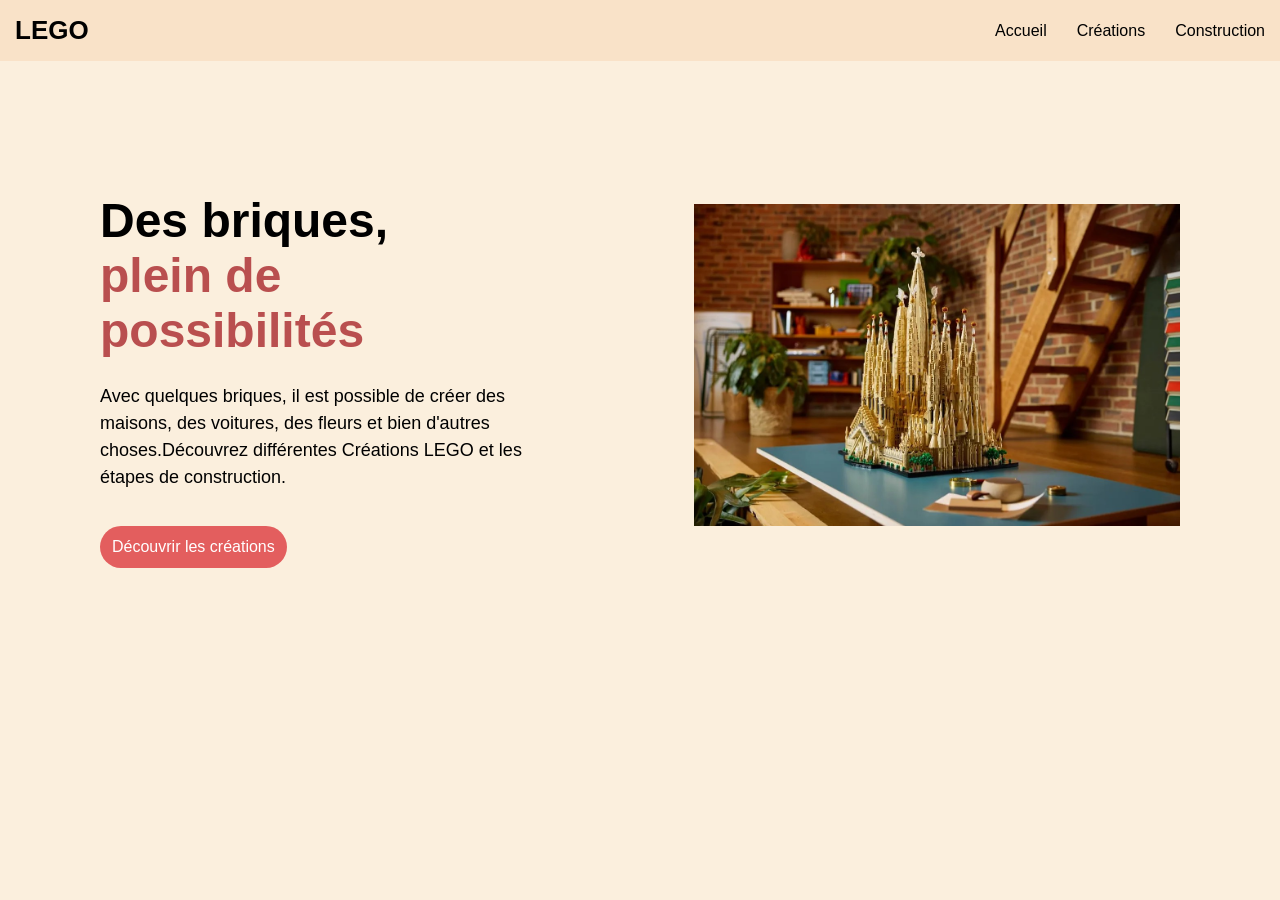
==== index.html @ dced6f02 "Ajout des pages HTML et du style CSS" ====
<!DOCTYPE html>
<html lang="fr">
<head>
    <meta charset="UTF-8">
    <meta name="viewport" content="width=device-width, initial-scale=1.0">
    <title>Document</title>
    <link rel="stylesheet" href="style.css">
</head>
<body>
    <!--Menu de navigation-->
    <header>
        <h2>LEGO</h2>

        <nav>
            <a href="index.html">Accueil</a>
            <a href="creations.html">Créations</a>
            <a href="construction.html">Construction</a>
        </nav>
    </header>

    <!--Page d'accueil-->
    <main class="accueil">
        <div class="texte_accueil">
           <h1>Des briques,<br>
    <span class="texte_rouge">plein de possibilités</span>
</h1>

            <p>
                Avec quelques briques, il est possible de créer des maisons,
                des voitures, des fleurs et bien d'autres choses.Découvrez différentes Créations
                LEGO et les étapes de construction.
            </p>

            <a class="bouton" href="creations.html">
                Découvrir les créations
            </a>
</div>
            <img src="images/sagrada familia.jpg" alt="Sagrada familia lego">

            </main>
</body>
</html>
---- style.css ----
body{
    margin: 0;
    font-family: Arial, Helvetica, sans-serif;
    background-color: #FBEFDD;

}

/*Menu*/
header{
    background-color:#F9E2C8;
    display: flex;
    justify-content: space-between;
    align-items:center;
    padding:15px;

}

header h2{
    margin:0;
    font-size:26px;

}

nav{
    display:flex;
    gap:30px;
}

nav a{
    text-decoration: none;
    color: black;
    font-size: 16px;
}

/*Page d'accueil*/
.accueil{
    display: flex;
    justify-content:space-between;
    align-items:center;
    gap:50px;
    padding: 100px;
}

.texte_accueil{
    width:450px;
}

.texte_accueil h1{
    font-size: 48px;
    margin-bottom:25px;
}

.texte_accueil p{
    font-size: 18px;
    margin-bottom:35px;
    line-height: 1.5;
}

/* Texte du titre */
.texte_rouge {
    color: #B94F4F;
}

/*Bouton*/
.bouton{
    background-color: #E35E5E;
    color:white;
    padding:12px;
    text-decoration:none;
    border-radius:25px;
    display:inline-block;
}

/*Image de l'accueil*/
.accueil img{
    width: 45%;
}


/* Page créations */

.introduction {
    display: flex;
    justify-content: space-between;
    align-items: center;
    gap: 50px;
    padding: 50px;
}

.introduction h1 {
    font-size: 38px;
    width: 50%;
}

.introduction p {
    font-size: 18px;
    width: 40%;
}

/* Les trois cartes */
/* Les trois cartes */
.creations {
    display: flex;
    justify-content: space-between;
    gap: 25px;
    padding: 20px;
}

.carte {
    border: 1px solid #BDB3A7;
    padding: 15px;
    width: 30%;
}

.carte img {
    width: 100%;
    height: 250px;
    object-fit: contain;
}

.carte h3 {
    font-size: 22px;
}

.carte p {
    font-size: 16px;
}
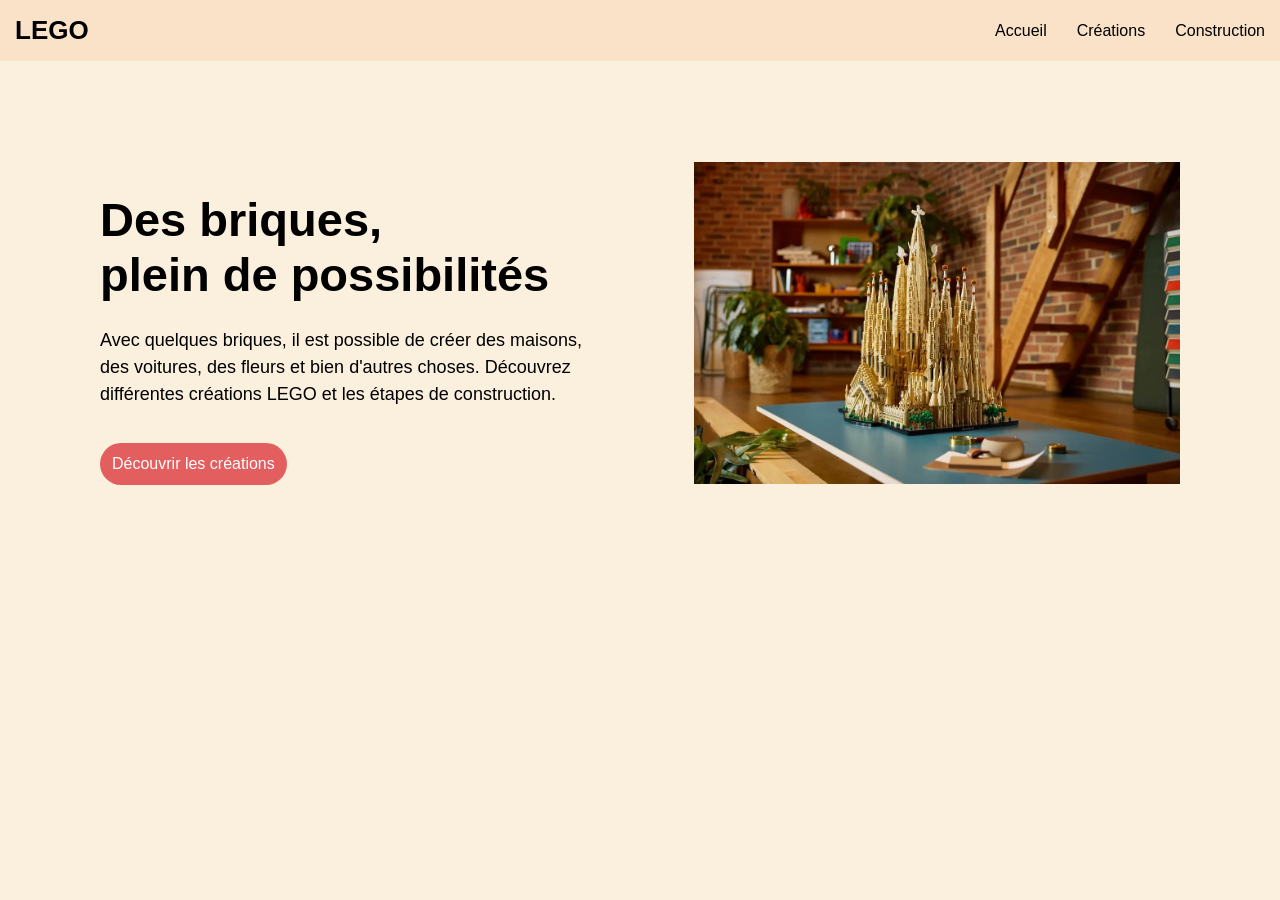
==== commit ed074b3b: "Modification du titre de la page d'accueil" ====
--- a/index.html
+++ b/index.html
@@ -22,12 +22,12 @@
     <main class="accueil">
         <div class="texte_accueil">
            <h1>Des briques,<br>
-    <span class="texte_rouge">plein de possibilités</span>
+    plein de possibilités
 </h1>
 
             <p>
                 Avec quelques briques, il est possible de créer des maisons,
-                des voitures, des fleurs et bien d'autres choses.Découvrez différentes Créations
+                des voitures, des fleurs et bien d'autres choses. Découvrez différentes créations
                 LEGO et les étapes de construction.
             </p>
 
--- a/style.css
+++ b/style.css
@@ -42,11 +42,11 @@
 }
 
 .texte_accueil{
-    width:450px;
+    width:500px;
 }
 
 .texte_accueil h1{
-    font-size: 48px;
+    font-size: 47px;
     margin-bottom:25px;
 }
 
@@ -56,10 +56,6 @@
     line-height: 1.5;
 }
 
-/* Texte du titre */
-.texte_rouge {
-    color: #B94F4F;
-}
 
 /*Bouton*/
 .bouton{
